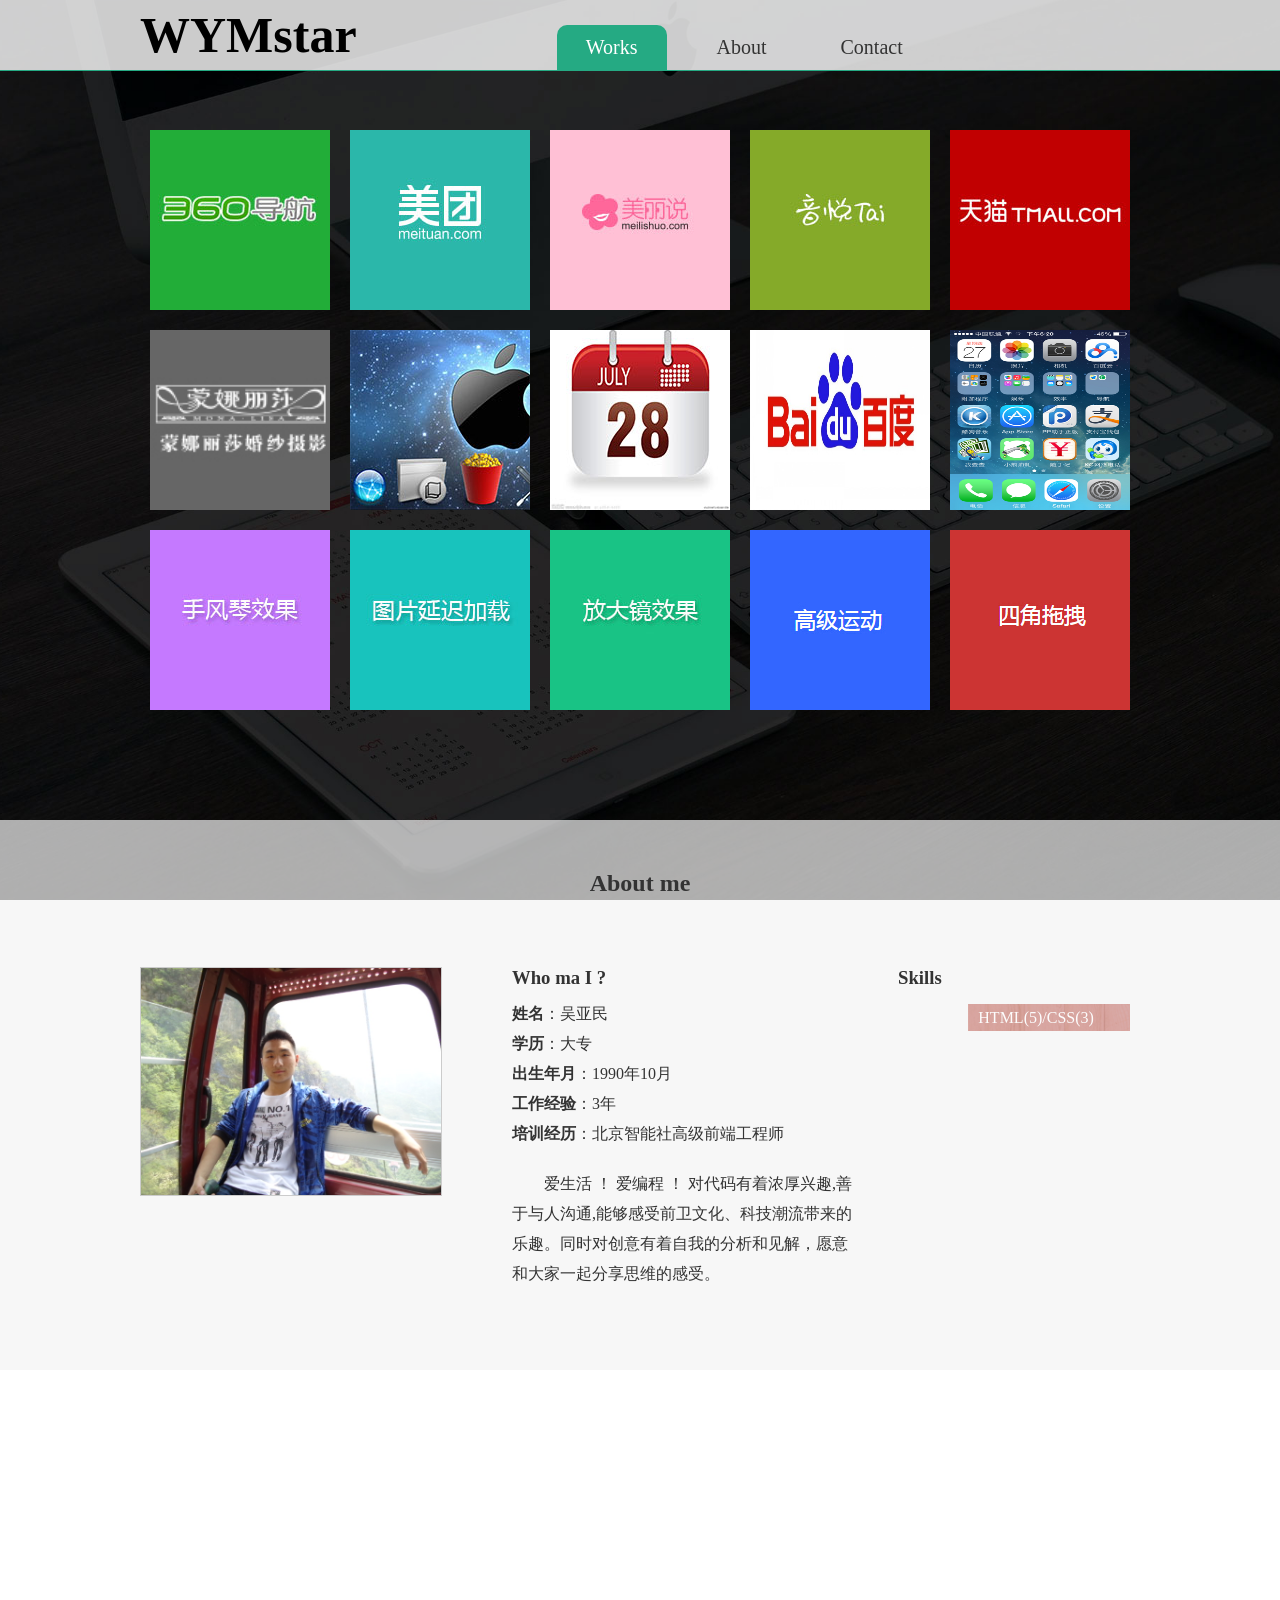
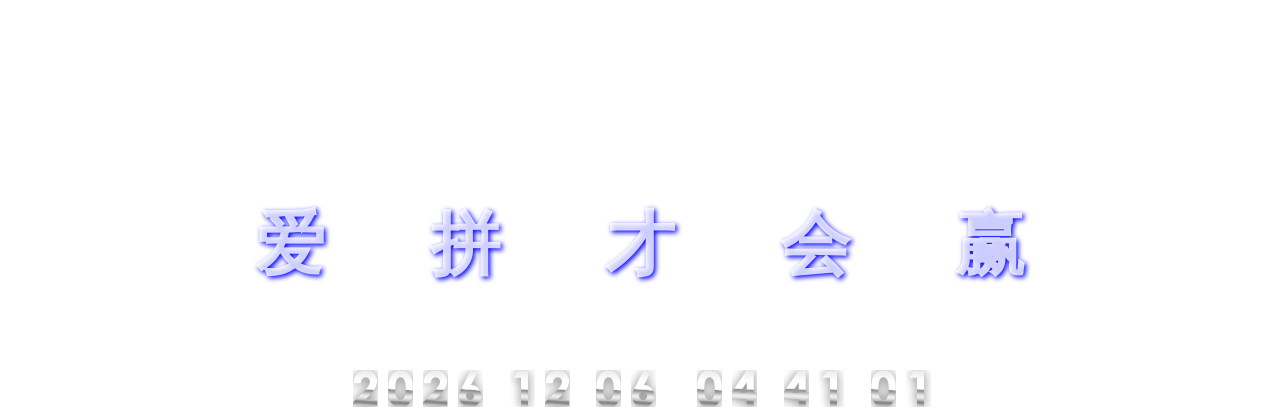
==== index.html @ f7fc480f "Presonal" ====
<!doctype html>
<html>
<head>
<meta charset="utf-8">
<title>WYMstar</title>
<link href="images/favicon.ico" rel="shortcut icon" />
<link href="css/common.css" rel="stylesheet" />
<link href="css/index.css" rel="stylesheet" />
<script src="js/index.js"></script>
<script src="js/move.js"></script>
</head>

<body>
	<div class="hd" id="hd">
    	<div class="wrap clearFix">
            <h2 class="fl">WYMstar</h2>
            <ul class="fl clearFix" id="nav">
            	<li id="active">
                    
                </li>
                <li class="li1 show">Works</li>
                <li class="li1">About</li>
                <li class="li1">Contact</li>                              
            </ul>
        </div>
        <div class="hr"></div>
    </div>
   <!-- work开始-->
    <div class="work wrap pos">
    	<ul class="clearFix" id="ul1">
        	<li>
            	<a href="html/360/360.html" target="_blank">
                    <img src="images/1.jpg" alt="仿360网页" />
                    <span><b>360网页导航</b></span>
               </a>
            </li>
            <li>
            	<a href="html/MeiTuan/index.html" target="_blank">
                    <img src="images/2.jpg" alt="美团全站" />
                    <span><b>美团网全站</b></span>
                </a>
            </li>
            <li>
            	<a href="html/meilishuo/meilishuo.html" target="_blank">
                    <img src="images/3.jpg" alt="美丽说首页" />
                    <span><b>美丽说首页</b></span>
                </a>
            </li>
            <li>
            	<a href="html/yinyuetai/index.html" target="_blank">
                    <img src="images/4.jpg" alt="音悦台首页" />
                    <span><b>音悦台首页</b></span>
                </a>
            </li>
            <li>
            	<a href="html/tianmao/tianmao.html" target="_blank">
                    <img src="images/5.jpg" alt="手机端天猫" />
                    <span><b>手机端天猫</b></span>
                </a>
            </li>
            <li>
            	<a href="html/hunshasheying/index.html" target="_blank">
                    <img src="images/6.jpg" alt="蒙娜丽莎婚纱网" />
                    <span><b>蒙娜丽莎婚纱网</b></span>
                </a>
            </li>
            <li>
            	<a href="html/code/苹果菜单.html" target="_blank">
                    <img src="images/11.jpg" alt="Mac菜单" />
                    <span><b>Mac菜单</b></span>
                </a>
            </li>
            <li>
            	<a href="html/code/日历.html" target="_blank">
                    <img src="images/13.jpg" alt="日历" />
                    <span><b>简单日历</b></span>
                </a>
            </li>
            <li>
            	<a href="html/code/模拟百度.html" target="_blank">
                    <img src="images/9.jpg" alt="百度搜索" />
                    <span><b>百度搜索</b></span>
                </a>
            </li>
            <li>
            	<a href="html/code/手机桌面效果.html" target="_blank">
                    <img src="images/10.jpg" alt="手机主屏" />
                    <span><b>手机桌面效果</b></span>
                </a>
            </li>
            <li>
            	<a href="html/code/手风琴.html" target="_blank">
                    <img src="images/7.jpg" alt="手风琴/推拉门" />
                    <span><b>手风琴/推拉门</b></span>
                </a>
            </li>
            <li>
            	<a href="html/code/延迟加载图片.html" target="_blank">
                    <img src="images/12.jpg" alt="图片延迟加载" />
                    <span><b>图片延迟加载</b></span>
                </a>
            </li>
            <li>
            	<a href="html/code/放大镜.html" target="_blank">
                    <img src="images/8.jpg" alt="放大镜效果" />
                    <span><b>放大镜效果</b></span>
                </a>
            </li>
            <li>
            	<a href="html/code/高级运动.html" target="_blank">
                    <img src="images/14.jpg" alt="高级运动" />
                    <span><b>高级运动</b></span>
                </a>
            </li>
            <li>
            	<a href="html/code/拖拽四角.html" target="_blank">
                    <img src="images/15.jpg" alt="四角拖拽" />
                    <span><b>四角拖拽</b></span>
                </a>
            </li>
        </ul>
    </div>
    <!--个人资料开始-->
    <div class="msg pos">
    	<div class="me wrap">
        	<h2>About me</h2>
            <div class="clearFix about">
            	<div class="me_left fl">
                	<img src="images/psb.jpg" width="290"  alt="" /> 
                </div>
                <div class="me_center fl">
               		<h3>Who ma I ?</h3>
                    <p><b>姓名</b>：吴亚民</p>                   
                    <p><b>学历</b>：大专</p>
                    <p><b>出生年月</b>：1990年10月</p>
                    <p><b>工作经验</b>：3年</p>
                    <p><b>培训经历</b>：北京智能社高级前端工程师</p>
                    <p class="mt20">爱生活 ！ 爱编程 ！ 对代码有着浓厚兴趣,善于与人沟通,能够感受前卫文化、科技潮流带来的乐趣。同时对创意有着自我的分析和见解，愿意和大家一起分享思维的感受。</p>
                </div>
                <div class="me_right fl">
                	<h3>Skills</h3>
                	<ul id="skill">
                    	<li><div class="skill1"><p>HTML(5)/CSS(3)</p></div></li>
                        <li><div class="skill2"><p>Javascript</p></div></li>
                        <li><div class="skill3"><p>Ajax/Jsonp</p></div></li>
                        <li><div class="skill4"><p>Photoshop</p></div></li>
                        <li><div class="skill5"><p>PHP/MySQL</p></div></li>
                        <li><div class="skill6"><p>NodeJS</p></div></li>
                    </ul>
                </div>
            </div>
        </div>
    </div>
    <!--联系方式开始-->
    <div class="contact wrap pos">
    	<h3>Contact me</h3>
        <div class="div1">
            <ul class="clearFix">
            	<li class="fl">Tele：18618333416</li>
                <li class="fl">Email：wu_yamin@yeah.net</li>
                <li class="fl">QQ：554323908</li>
            </ul>
        </div>
        <h1 class="motto">爱&nbsp;&nbsp;&nbsp;&nbsp;&nbsp;&nbsp;拼&nbsp;&nbsp;&nbsp;&nbsp;&nbsp;&nbsp;才&nbsp;&nbsp;&nbsp;&nbsp;&nbsp;&nbsp;会&nbsp;&nbsp;&nbsp;&nbsp;&nbsp;&nbsp;赢</h1>
        <div class="time" id="time">
        	<img src="images/0.png" alt="" />
            <img src="images/0.png" alt="" />
            <img src="images/0.png" alt="" />
            <img src="images/0.png" alt="" />
            <b>-</b>
            <img src="images/0.png" alt="" />
            <img src="images/0.png" alt="" />
            <b>-</b>
            <img src="images/0.png" alt="" />
            <img src="images/0.png" alt="" />
            <i></i>
            
            <img src="images/0.png" alt="" />
            <img src="images/0.png" alt="" />
            <b>:</b>
            <img src="images/0.png" alt="" />
            <img src="images/0.png" alt="" />
            <b>:</b>
            <img src="images/0.png" alt="" />
            <img src="images/0.png" alt="" />
        </div>
    </div>
    <div id="top"></div>
</body>
</html>
---- css/common.css ----
@charset "utf-8";
/* CSS Document */
body,h1, h2, h3, h4, h5, h6, p, ul, li, ol, dl, dt, dd, a, i, b, em, strong, img, input{margin:0; padding:0;}
li{list-style:none;}
a{text-decoration:none;}
i, em{font-style:normal;}
input,select{border:none; background:none; outline:none;}
textarea{outline:none; resize:none;}
/*清楚默认样式*/
/*公用*/
.clearFix:after{content:''; clear:both; display:block;}
.clearFix{zoom:1;}
.fl{float:left; display:inline;}
.fr{float:right; display:inline;}

.wrap{width:1000px; min-width:768px; margin:0 auto;}
.wrap a{color:#333;}
body{background:url(../images/bg.jpg) no-repeat center 0 fixed; background-size:cover; font-family:"microsoft yahei";}
body img{border:none; display:block;}
---- css/index.css ----
.hd{width:100%; height:70px; background:rgba(255,255,255,0.8); position:fixed; left:0; top:0; z-index:100;}
.hd h2{line-height:70px; font-size:50px; margin-right:200px;}
.hd ul{position:relative; width:420px; height:70px;}
.hd ul li{width:110px; height:70px; float:left; font-size:20px; margin-right:20px; color:#333; cursor:pointer; text-align:center; line-height:70px; position:relative; z-index:110; margin-top:12px;}
#active{background:#25aa83; border-radius:10px 10px 0 0; width:110px; height:45px; position:absolute; left:0; top:25px; margin-top:0;}
.hd ul li.show{color:#fff;}
.hd .hr{height:1px; overflow:hidden ;background:#25aa83;}


/*作品开始*/
.work ul{width:100%; margin-top:120px;}
.work ul li{width:180px; height:180px; background:#ccc; float:left; margin:10px; position:relative; overflow:hidden;}
.work ul li span{width:180px; height:180px; background:rgba(0,0,0,0.4); position:absolute; left:180px; top:0; color:#fff; text-align:center; line-height:180px;}
.work ul li img{width:180px; height:180px;}

/*个人资料开始*/
.msg{width:100%; height:500px; background:rgba(244,244,244,0.7); margin-top:100px; position:relative; padding-top:50px;}
.me{text-align:center; color:#333;}
.me .about{margin-top:70px;}
.me .me_left{border:1px solid #ccc; width:300px; height:227px; background:#fff; overflow:hidden;}
.me .me_left img{width:300px; height:227px; overflow:hidden; transition: all 1s;}
.me .me_left img:hover{transform:scale(1.1);}
.me .me_center{margin-left:70px; width:350px; text-align:left;}
.me .me_center h3{margin-bottom:10px;}
.me .me_center p{width:350px; line-height:30px;}
.me .me_center .mt20{margin-top:20px; text-indent:2em;}

.me .me_right{text-align:left; margin-left:36px;}
.me .me_right h3{margin-bottom:15px;}
.me .me_right ul li{margin-bottom:20px; color:#fff; line-height:27px; position:relative; width:232px; height:27px; overflow:hidden;}
.me .me_right ul li div{position:absolute; left:250px; top:0; opacity:0;}

.me .me_right ul li p{padding-left:10px;}
.skill1 {background: url(../images/skill1.png) no-repeat 0 0; width: 232px; height: 27px;}
.skill2 {background: url(../images/skill2.png) no-repeat 0 0; width: 215px; height: 27px;}
.skill3 {background: url(../images/skill3.png) no-repeat 0 0; width: 168px; height: 27px;}
.skill4 {background: url(../images/skill4.png) no-repeat 0 0; width: 151px; height: 27px;}
.skill5 {background: url(../images/skill5.png) no-repeat 0 0; width: 135px; height: 27px;}
.skill6 {background: url(../images/skill6.png) no-repeat 0 0; width: 120px; height: 27px;}



/*联系方式开始*/
.contact{width:100%; height:500px; text-align:center; color:#fff; position:relative;}
.contact h3{margin-top:150px; font-size:25px;}
.contact .div1{ position:relative;}
.contact .div1 ul{width:830px; position:absolute; left:50%; top:0; margin:70px 0 0 -415px; }
.contact .div1 ul li{margin-right:70px; font-size:20px;}
.contact .motto{font-size:70px; margin-top:250px; color:rgba(255,255,255,0.8); text-shadow:2px 2px 5px blue;}
/*返回顶部*/
#top{width:48px; height:49px; background:url(../images/top.png) no-repeat 0 0; position:fixed; right:15px; bottom:50px; cursor:pointer; display:none;}
#top:hover{background:url(../images/top.png) no-repeat -48px 0;}
/*时间*/
#time{color:#fff; width:594px; font-size:50px; overflow: hidden; position:absolute; left:50%; bottom:10px; margin-left:-292px;}
#time img,#time b,#time i{float:left;}
#time img{margin:18px 5px 0 5px;}
#time i{width:1px; height:10px;margin-right:30px;}

.nav-fixed{animation: nav 1s; -webkit-animation: nav 1s; -moz-animation: nav 1s; -o-animation: nav 1s;}
@keyframes nav{
	from {top:-70px;}	
	to {top:0;}
}
@-webkit-keyframes nav{
	from {top:-70px;}
	to {top:0;}
}
@-moz-keyframes nav{
	from {top:-70px;}
	to {top:0;}
}
@-o-keyframes nav{
	from {top:-70px;}
	to {top:0;}
}



@keyframes can{
	from {left:250px; opacity:0}
	to {left:0; opacity:1}	
}
@-webkit-keyframes{
	from {left:250px; opacity:0}
	to {left:0; opacity:1}	
}
@-moz-keyframes{
	from {left:250px; opacity:0}
	to {left:0; opacity:1}	
}
@-o-keyframes{
	from {left:250px; opacity:0}
	to {left:0; opacity:1}	
}
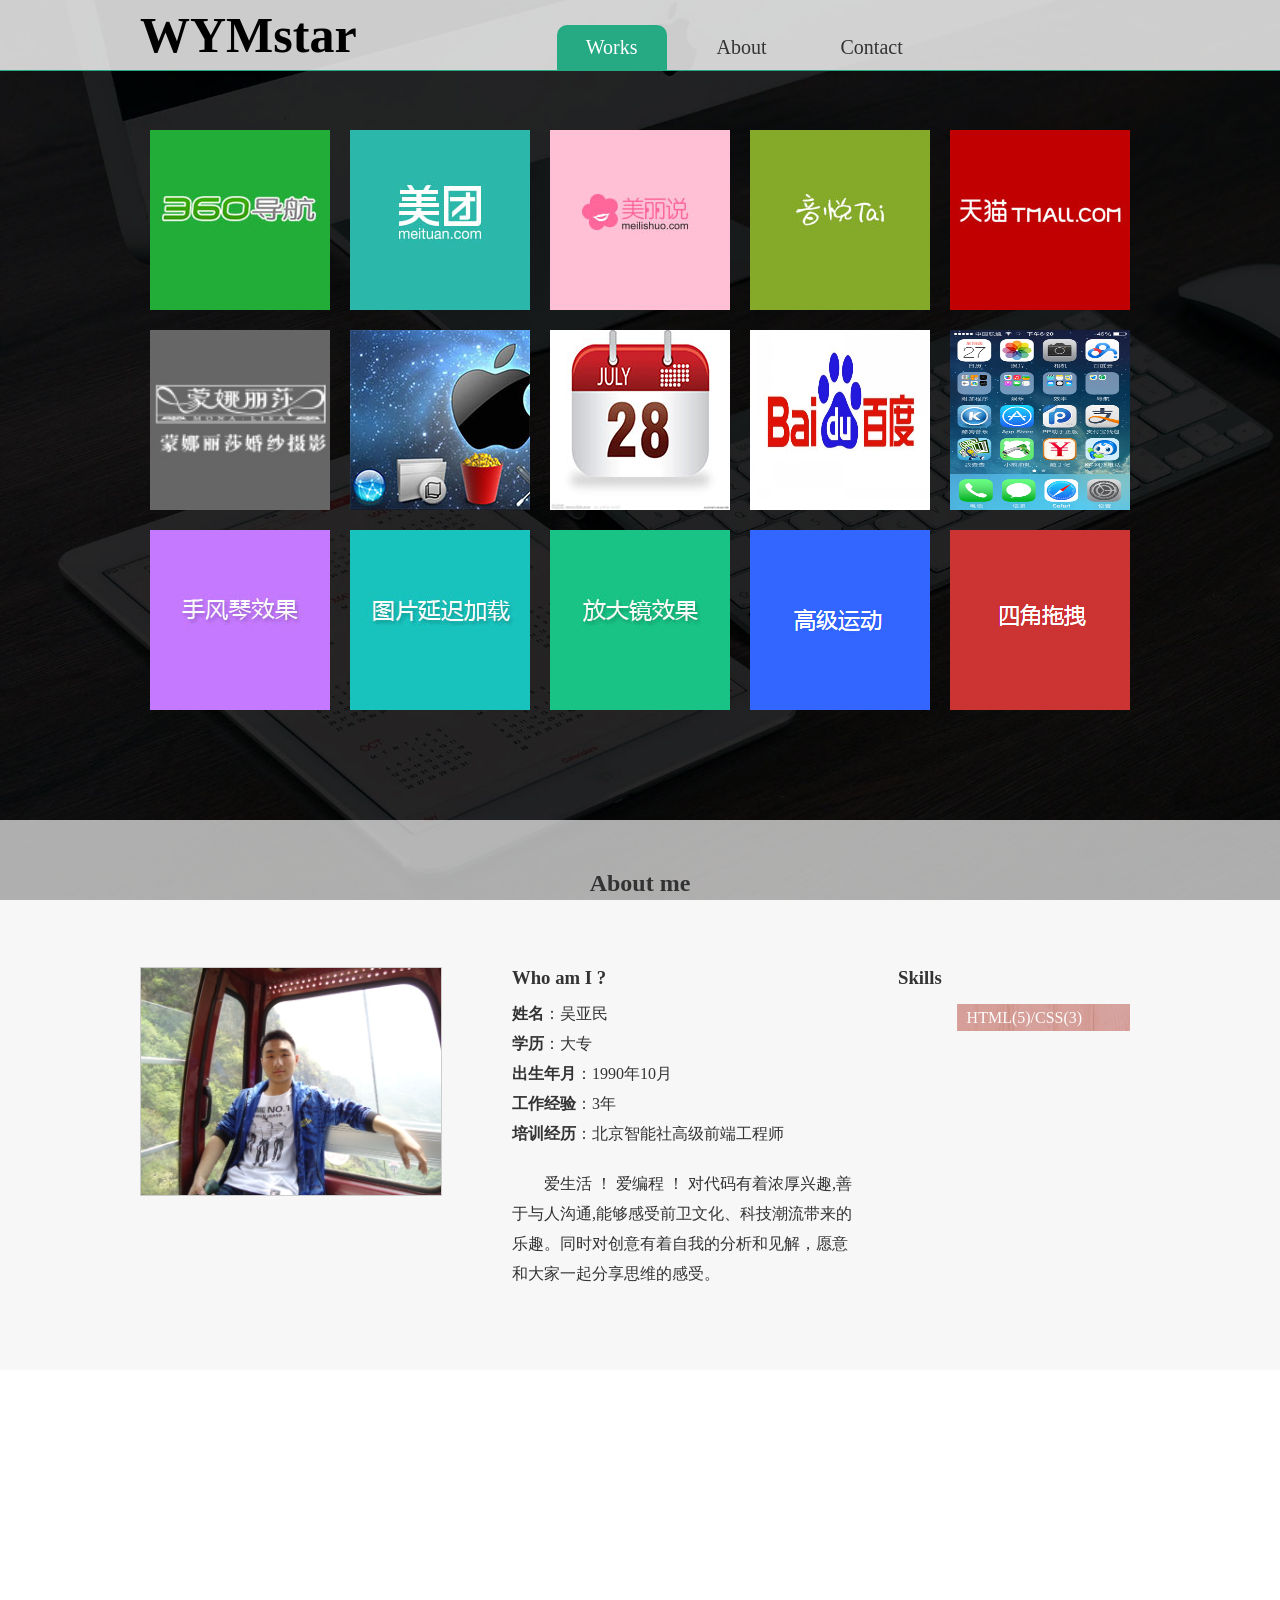
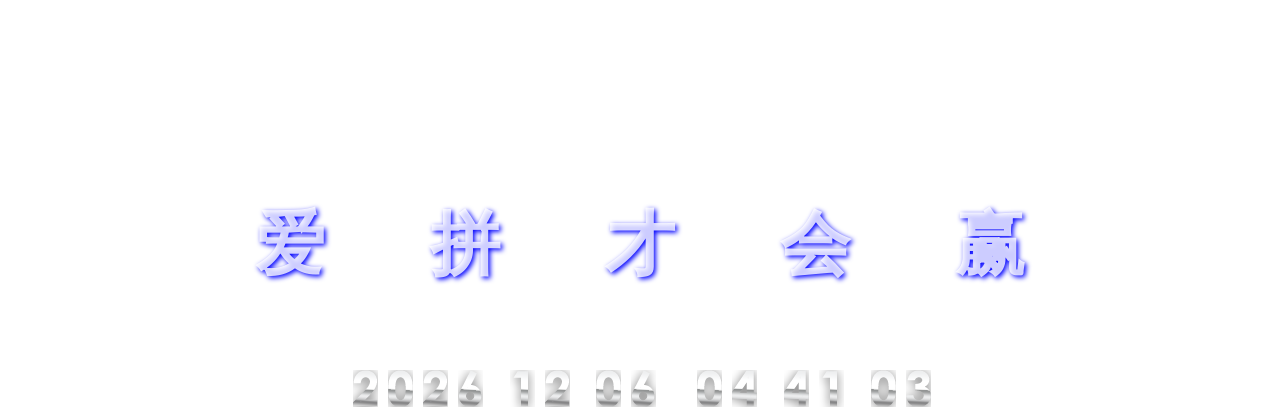
==== commit fc5b1c5a: "Presonal" ====
--- a/index.html
+++ b/index.html
@@ -129,7 +129,7 @@
                 	<img src="images/psb.jpg" width="290"  alt="" /> 
                 </div>
                 <div class="me_center fl">
-               		<h3>Who ma I ?</h3>
+               		<h3>Who am I ?</h3>
                     <p><b>姓名</b>：吴亚民</p>                   
                     <p><b>学历</b>：大专</p>
                     <p><b>出生年月</b>：1990年10月</p>
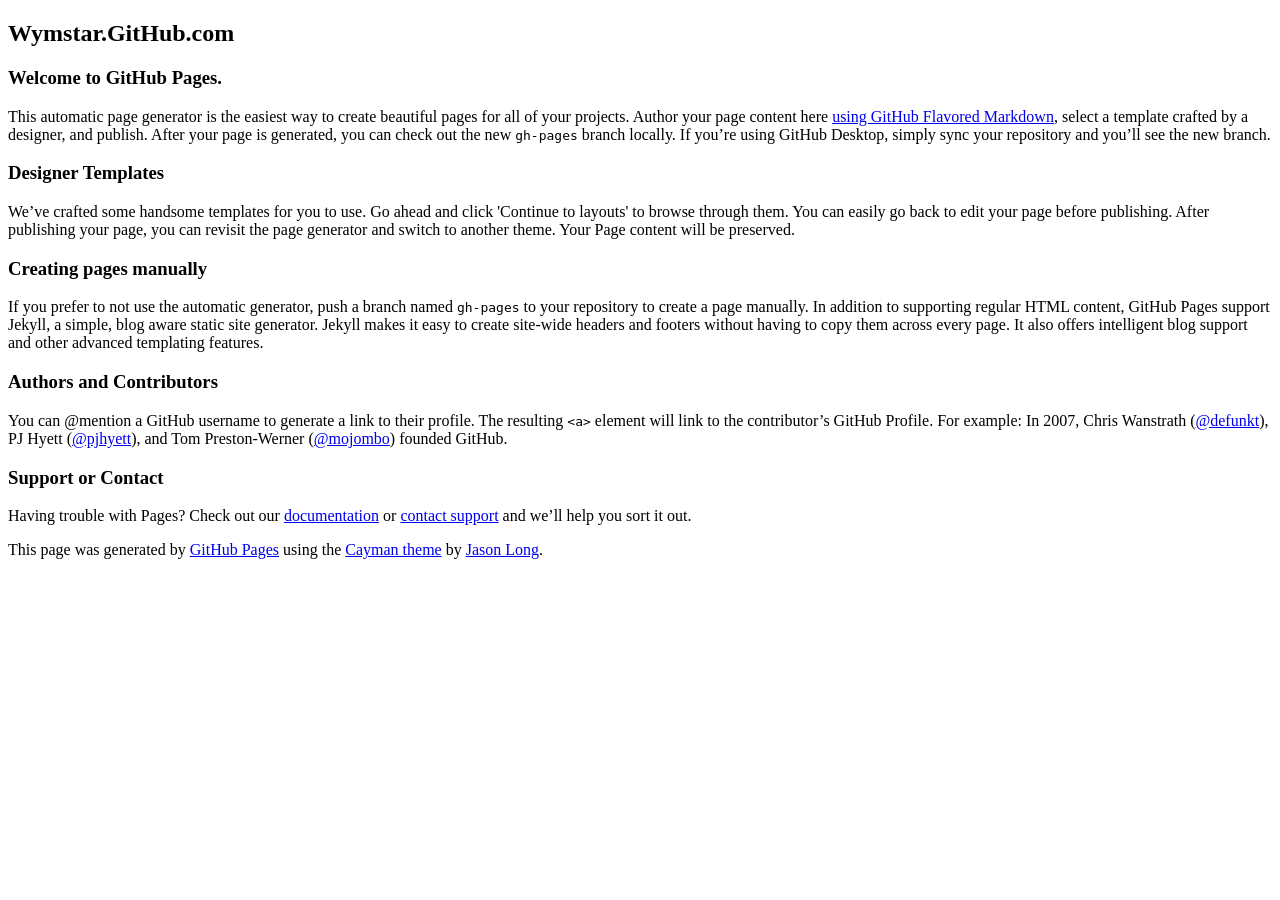
==== commit 8dbe4364: "Replace master branch with page content via GitHub" ====
--- a/index.html
+++ b/index.html
@@ -1,190 +1,53 @@
-<!doctype html>
-<html>
-<head>
-<meta charset="utf-8">
-<title>WYMstar</title>
-<link href="images/favicon.ico" rel="shortcut icon" />
-<link href="css/common.css" rel="stylesheet" />
-<link href="css/index.css" rel="stylesheet" />
-<script src="js/index.js"></script>
-<script src="js/move.js"></script>
-</head>
+<!DOCTYPE html>
+<html lang="en-us">
+  <head>
+    <meta charset="UTF-8">
+    <title>Wymstar.GitHub.com by wymstar</title>
+    <meta name="viewport" content="width=device-width, initial-scale=1">
+    <link rel="stylesheet" type="text/css" href="stylesheets/normalize.css" media="screen">
+    <link href='https://fonts.googleapis.com/css?family=Open+Sans:400,700' rel='stylesheet' type='text/css'>
+    <link rel="stylesheet" type="text/css" href="stylesheets/stylesheet.css" media="screen">
+    <link rel="stylesheet" type="text/css" href="stylesheets/github-light.css" media="screen">
+  </head>
+  <body>
+    <section class="page-header">
+      <h1 class="project-name">Wymstar.GitHub.com</h1>
+      <h2 class="project-tagline"></h2>
+    </section>
 
-<body>
-	<div class="hd" id="hd">
-    	<div class="wrap clearFix">
-            <h2 class="fl">WYMstar</h2>
-            <ul class="fl clearFix" id="nav">
-            	<li id="active">
-                    
-                </li>
-                <li class="li1 show">Works</li>
-                <li class="li1">About</li>
-                <li class="li1">Contact</li>                              
-            </ul>
-        </div>
-        <div class="hr"></div>
-    </div>
-   <!-- work开始-->
-    <div class="work wrap pos">
-    	<ul class="clearFix" id="ul1">
-        	<li>
-            	<a href="html/360/360.html" target="_blank">
-                    <img src="images/1.jpg" alt="仿360网页" />
-                    <span><b>360网页导航</b></span>
-               </a>
-            </li>
-            <li>
-            	<a href="html/MeiTuan/index.html" target="_blank">
-                    <img src="images/2.jpg" alt="美团全站" />
-                    <span><b>美团网全站</b></span>
-                </a>
-            </li>
-            <li>
-            	<a href="html/meilishuo/meilishuo.html" target="_blank">
-                    <img src="images/3.jpg" alt="美丽说首页" />
-                    <span><b>美丽说首页</b></span>
-                </a>
-            </li>
-            <li>
-            	<a href="html/yinyuetai/index.html" target="_blank">
-                    <img src="images/4.jpg" alt="音悦台首页" />
-                    <span><b>音悦台首页</b></span>
-                </a>
-            </li>
-            <li>
-            	<a href="html/tianmao/tianmao.html" target="_blank">
-                    <img src="images/5.jpg" alt="手机端天猫" />
-                    <span><b>手机端天猫</b></span>
-                </a>
-            </li>
-            <li>
-            	<a href="html/hunshasheying/index.html" target="_blank">
-                    <img src="images/6.jpg" alt="蒙娜丽莎婚纱网" />
-                    <span><b>蒙娜丽莎婚纱网</b></span>
-                </a>
-            </li>
-            <li>
-            	<a href="html/code/苹果菜单.html" target="_blank">
-                    <img src="images/11.jpg" alt="Mac菜单" />
-                    <span><b>Mac菜单</b></span>
-                </a>
-            </li>
-            <li>
-            	<a href="html/code/日历.html" target="_blank">
-                    <img src="images/13.jpg" alt="日历" />
-                    <span><b>简单日历</b></span>
-                </a>
-            </li>
-            <li>
-            	<a href="html/code/模拟百度.html" target="_blank">
-                    <img src="images/9.jpg" alt="百度搜索" />
-                    <span><b>百度搜索</b></span>
-                </a>
-            </li>
-            <li>
-            	<a href="html/code/手机桌面效果.html" target="_blank">
-                    <img src="images/10.jpg" alt="手机主屏" />
-                    <span><b>手机桌面效果</b></span>
-                </a>
-            </li>
-            <li>
-            	<a href="html/code/手风琴.html" target="_blank">
-                    <img src="images/7.jpg" alt="手风琴/推拉门" />
-                    <span><b>手风琴/推拉门</b></span>
-                </a>
-            </li>
-            <li>
-            	<a href="html/code/延迟加载图片.html" target="_blank">
-                    <img src="images/12.jpg" alt="图片延迟加载" />
-                    <span><b>图片延迟加载</b></span>
-                </a>
-            </li>
-            <li>
-            	<a href="html/code/放大镜.html" target="_blank">
-                    <img src="images/8.jpg" alt="放大镜效果" />
-                    <span><b>放大镜效果</b></span>
-                </a>
-            </li>
-            <li>
-            	<a href="html/code/高级运动.html" target="_blank">
-                    <img src="images/14.jpg" alt="高级运动" />
-                    <span><b>高级运动</b></span>
-                </a>
-            </li>
-            <li>
-            	<a href="html/code/拖拽四角.html" target="_blank">
-                    <img src="images/15.jpg" alt="四角拖拽" />
-                    <span><b>四角拖拽</b></span>
-                </a>
-            </li>
-        </ul>
-    </div>
-    <!--个人资料开始-->
-    <div class="msg pos">
-    	<div class="me wrap">
-        	<h2>About me</h2>
-            <div class="clearFix about">
-            	<div class="me_left fl">
-                	<img src="images/psb.jpg" width="290"  alt="" /> 
-                </div>
-                <div class="me_center fl">
-               		<h3>Who am I ?</h3>
-                    <p><b>姓名</b>：吴亚民</p>                   
-                    <p><b>学历</b>：大专</p>
-                    <p><b>出生年月</b>：1990年10月</p>
-                    <p><b>工作经验</b>：3年</p>
-                    <p><b>培训经历</b>：北京智能社高级前端工程师</p>
-                    <p class="mt20">爱生活 ！ 爱编程 ！ 对代码有着浓厚兴趣,善于与人沟通,能够感受前卫文化、科技潮流带来的乐趣。同时对创意有着自我的分析和见解，愿意和大家一起分享思维的感受。</p>
-                </div>
-                <div class="me_right fl">
-                	<h3>Skills</h3>
-                	<ul id="skill">
-                    	<li><div class="skill1"><p>HTML(5)/CSS(3)</p></div></li>
-                        <li><div class="skill2"><p>Javascript</p></div></li>
-                        <li><div class="skill3"><p>Ajax/Jsonp</p></div></li>
-                        <li><div class="skill4"><p>Photoshop</p></div></li>
-                        <li><div class="skill5"><p>PHP/MySQL</p></div></li>
-                        <li><div class="skill6"><p>NodeJS</p></div></li>
-                    </ul>
-                </div>
-            </div>
-        </div>
-    </div>
-    <!--联系方式开始-->
-    <div class="contact wrap pos">
-    	<h3>Contact me</h3>
-        <div class="div1">
-            <ul class="clearFix">
-            	<li class="fl">Tele：18618333416</li>
-                <li class="fl">Email：wu_yamin@yeah.net</li>
-                <li class="fl">QQ：554323908</li>
-            </ul>
-        </div>
-        <h1 class="motto">爱&nbsp;&nbsp;&nbsp;&nbsp;&nbsp;&nbsp;拼&nbsp;&nbsp;&nbsp;&nbsp;&nbsp;&nbsp;才&nbsp;&nbsp;&nbsp;&nbsp;&nbsp;&nbsp;会&nbsp;&nbsp;&nbsp;&nbsp;&nbsp;&nbsp;赢</h1>
-        <div class="time" id="time">
-        	<img src="images/0.png" alt="" />
-            <img src="images/0.png" alt="" />
-            <img src="images/0.png" alt="" />
-            <img src="images/0.png" alt="" />
-            <b>-</b>
-            <img src="images/0.png" alt="" />
-            <img src="images/0.png" alt="" />
-            <b>-</b>
-            <img src="images/0.png" alt="" />
-            <img src="images/0.png" alt="" />
-            <i></i>
-            
-            <img src="images/0.png" alt="" />
-            <img src="images/0.png" alt="" />
-            <b>:</b>
-            <img src="images/0.png" alt="" />
-            <img src="images/0.png" alt="" />
-            <b>:</b>
-            <img src="images/0.png" alt="" />
-            <img src="images/0.png" alt="" />
-        </div>
-    </div>
-    <div id="top"></div>
-</body>
+    <section class="main-content">
+      <h3>
+<a id="welcome-to-github-pages" class="anchor" href="#welcome-to-github-pages" aria-hidden="true"><span aria-hidden="true" class="octicon octicon-link"></span></a>Welcome to GitHub Pages.</h3>
+
+<p>This automatic page generator is the easiest way to create beautiful pages for all of your projects. Author your page content here <a href="https://guides.github.com/features/mastering-markdown/">using GitHub Flavored Markdown</a>, select a template crafted by a designer, and publish. After your page is generated, you can check out the new <code>gh-pages</code> branch locally. If you’re using GitHub Desktop, simply sync your repository and you’ll see the new branch.</p>
+
+<h3>
+<a id="designer-templates" class="anchor" href="#designer-templates" aria-hidden="true"><span aria-hidden="true" class="octicon octicon-link"></span></a>Designer Templates</h3>
+
+<p>We’ve crafted some handsome templates for you to use. Go ahead and click 'Continue to layouts' to browse through them. You can easily go back to edit your page before publishing. After publishing your page, you can revisit the page generator and switch to another theme. Your Page content will be preserved.</p>
+
+<h3>
+<a id="creating-pages-manually" class="anchor" href="#creating-pages-manually" aria-hidden="true"><span aria-hidden="true" class="octicon octicon-link"></span></a>Creating pages manually</h3>
+
+<p>If you prefer to not use the automatic generator, push a branch named <code>gh-pages</code> to your repository to create a page manually. In addition to supporting regular HTML content, GitHub Pages support Jekyll, a simple, blog aware static site generator. Jekyll makes it easy to create site-wide headers and footers without having to copy them across every page. It also offers intelligent blog support and other advanced templating features.</p>
+
+<h3>
+<a id="authors-and-contributors" class="anchor" href="#authors-and-contributors" aria-hidden="true"><span aria-hidden="true" class="octicon octicon-link"></span></a>Authors and Contributors</h3>
+
+<p>You can @mention a GitHub username to generate a link to their profile. The resulting <code>&lt;a&gt;</code> element will link to the contributor’s GitHub Profile. For example: In 2007, Chris Wanstrath (<a href="https://github.com/defunkt" class="user-mention">@defunkt</a>), PJ Hyett (<a href="https://github.com/pjhyett" class="user-mention">@pjhyett</a>), and Tom Preston-Werner (<a href="https://github.com/mojombo" class="user-mention">@mojombo</a>) founded GitHub.</p>
+
+<h3>
+<a id="support-or-contact" class="anchor" href="#support-or-contact" aria-hidden="true"><span aria-hidden="true" class="octicon octicon-link"></span></a>Support or Contact</h3>
+
+<p>Having trouble with Pages? Check out our <a href="https://help.github.com/pages">documentation</a> or <a href="https://github.com/contact">contact support</a> and we’ll help you sort it out.</p>
+
+      <footer class="site-footer">
+
+        <span class="site-footer-credits">This page was generated by <a href="https://pages.github.com">GitHub Pages</a> using the <a href="https://github.com/jasonlong/cayman-theme">Cayman theme</a> by <a href="https://twitter.com/jasonlong">Jason Long</a>.</span>
+      </footer>
+
+    </section>
+
+  
+  </body>
 </html>
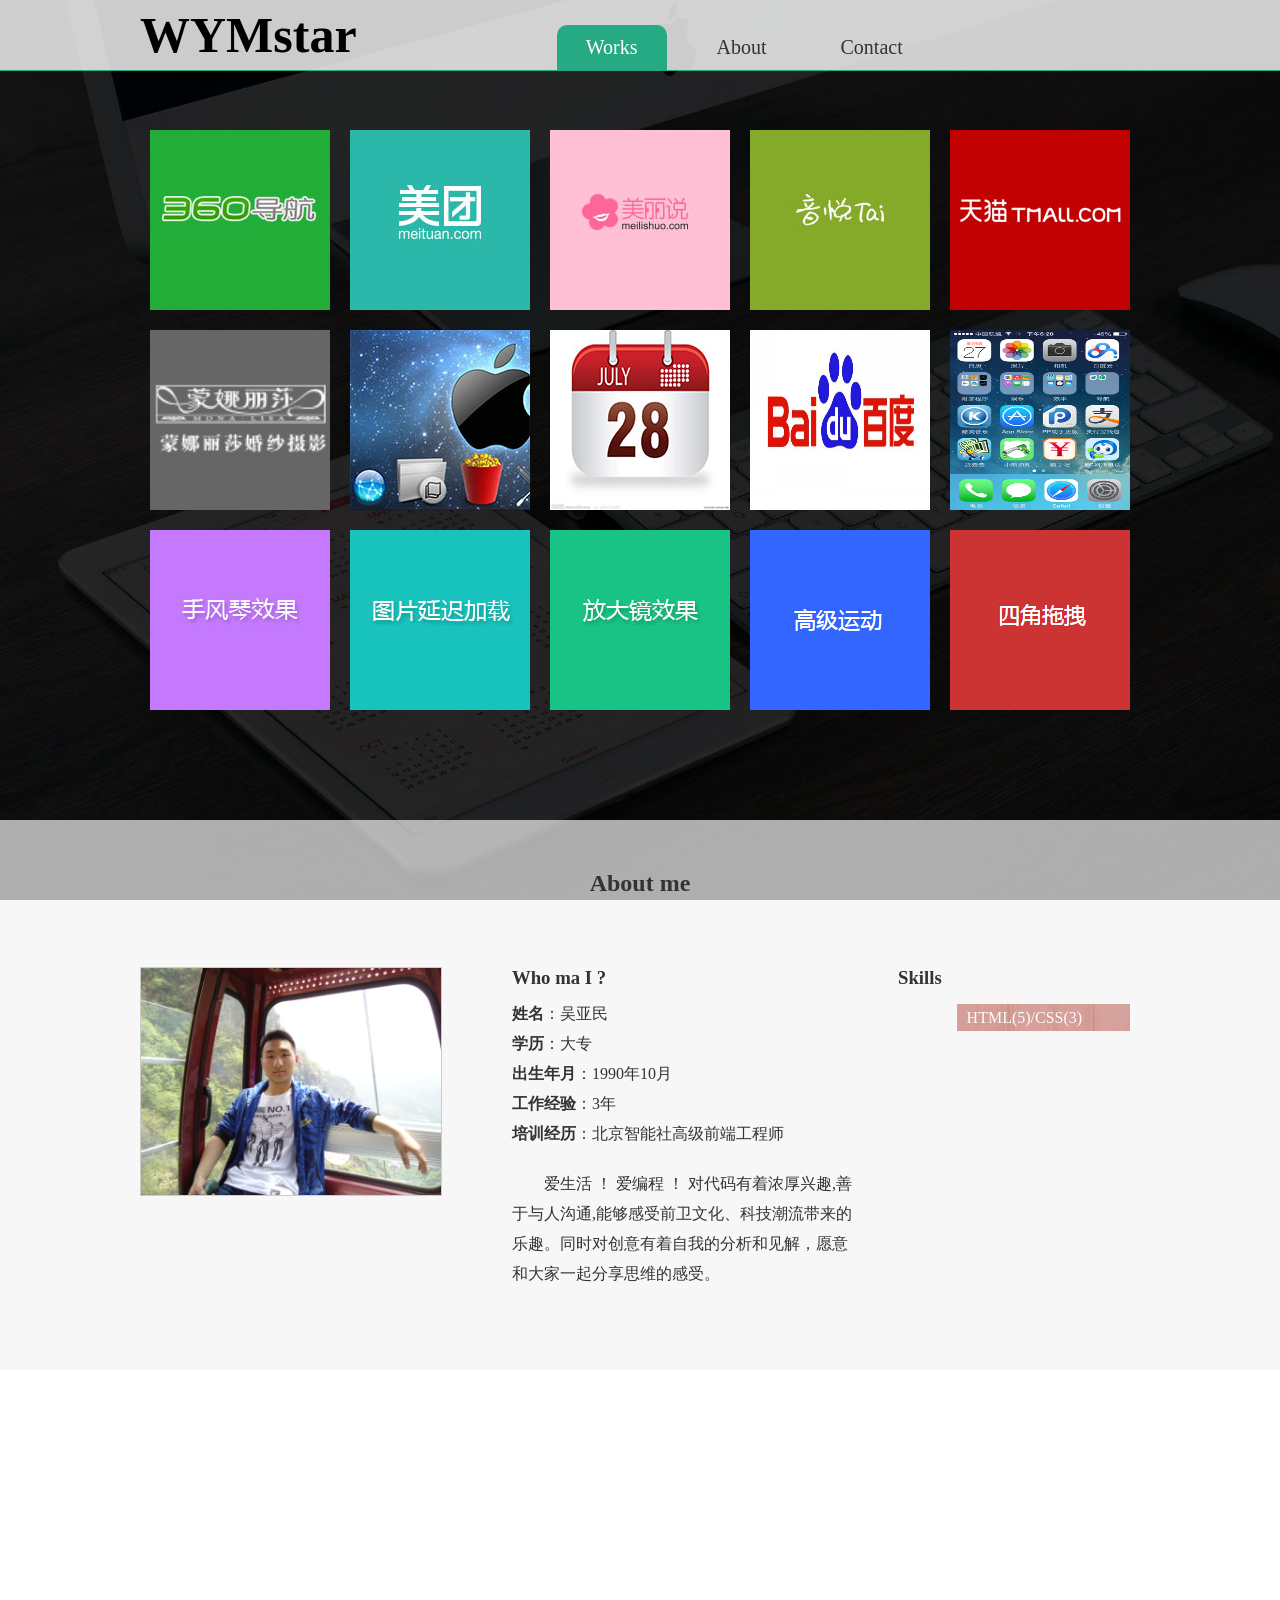
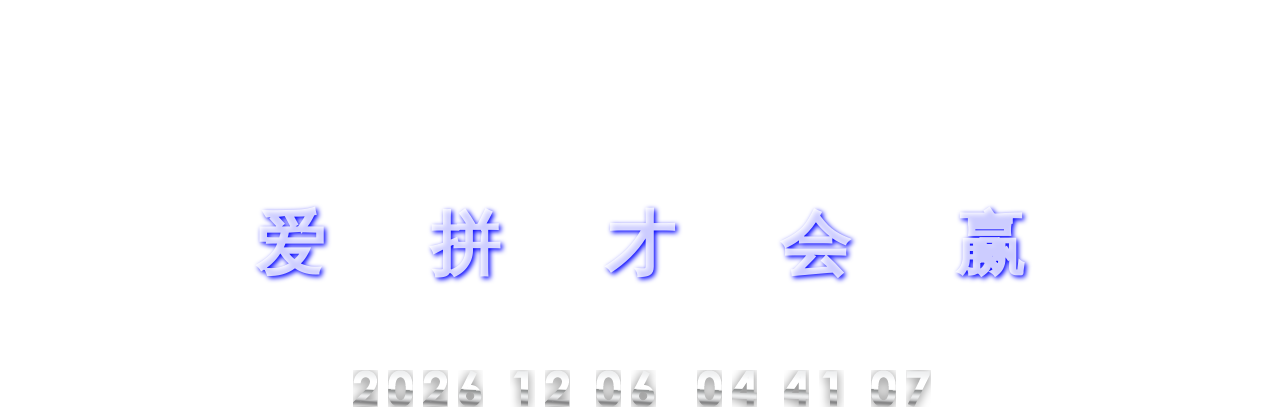
==== commit d8fc3231: "Presonal" ====
--- a/index.html
+++ b/index.html
@@ -1,53 +1,190 @@
-<!DOCTYPE html>
-<html lang="en-us">
-  <head>
-    <meta charset="UTF-8">
-    <title>Wymstar.GitHub.com by wymstar</title>
-    <meta name="viewport" content="width=device-width, initial-scale=1">
-    <link rel="stylesheet" type="text/css" href="stylesheets/normalize.css" media="screen">
-    <link href='https://fonts.googleapis.com/css?family=Open+Sans:400,700' rel='stylesheet' type='text/css'>
-    <link rel="stylesheet" type="text/css" href="stylesheets/stylesheet.css" media="screen">
-    <link rel="stylesheet" type="text/css" href="stylesheets/github-light.css" media="screen">
-  </head>
-  <body>
-    <section class="page-header">
-      <h1 class="project-name">Wymstar.GitHub.com</h1>
-      <h2 class="project-tagline"></h2>
-    </section>
+<!doctype html>
+<html>
+<head>
+<meta charset="utf-8">
+<title>WYMstar</title>
+<link href="images/favicon.ico" rel="shortcut icon" />
+<link href="css/common.css" rel="stylesheet" />
+<link href="css/index.css" rel="stylesheet" />
+<script src="js/index.js"></script>
+<script src="js/move.js"></script>
+</head>
 
-    <section class="main-content">
-      <h3>
-<a id="welcome-to-github-pages" class="anchor" href="#welcome-to-github-pages" aria-hidden="true"><span aria-hidden="true" class="octicon octicon-link"></span></a>Welcome to GitHub Pages.</h3>
-
-<p>This automatic page generator is the easiest way to create beautiful pages for all of your projects. Author your page content here <a href="https://guides.github.com/features/mastering-markdown/">using GitHub Flavored Markdown</a>, select a template crafted by a designer, and publish. After your page is generated, you can check out the new <code>gh-pages</code> branch locally. If you’re using GitHub Desktop, simply sync your repository and you’ll see the new branch.</p>
-
-<h3>
-<a id="designer-templates" class="anchor" href="#designer-templates" aria-hidden="true"><span aria-hidden="true" class="octicon octicon-link"></span></a>Designer Templates</h3>
-
-<p>We’ve crafted some handsome templates for you to use. Go ahead and click 'Continue to layouts' to browse through them. You can easily go back to edit your page before publishing. After publishing your page, you can revisit the page generator and switch to another theme. Your Page content will be preserved.</p>
-
-<h3>
-<a id="creating-pages-manually" class="anchor" href="#creating-pages-manually" aria-hidden="true"><span aria-hidden="true" class="octicon octicon-link"></span></a>Creating pages manually</h3>
-
-<p>If you prefer to not use the automatic generator, push a branch named <code>gh-pages</code> to your repository to create a page manually. In addition to supporting regular HTML content, GitHub Pages support Jekyll, a simple, blog aware static site generator. Jekyll makes it easy to create site-wide headers and footers without having to copy them across every page. It also offers intelligent blog support and other advanced templating features.</p>
-
-<h3>
-<a id="authors-and-contributors" class="anchor" href="#authors-and-contributors" aria-hidden="true"><span aria-hidden="true" class="octicon octicon-link"></span></a>Authors and Contributors</h3>
-
-<p>You can @mention a GitHub username to generate a link to their profile. The resulting <code>&lt;a&gt;</code> element will link to the contributor’s GitHub Profile. For example: In 2007, Chris Wanstrath (<a href="https://github.com/defunkt" class="user-mention">@defunkt</a>), PJ Hyett (<a href="https://github.com/pjhyett" class="user-mention">@pjhyett</a>), and Tom Preston-Werner (<a href="https://github.com/mojombo" class="user-mention">@mojombo</a>) founded GitHub.</p>
-
-<h3>
-<a id="support-or-contact" class="anchor" href="#support-or-contact" aria-hidden="true"><span aria-hidden="true" class="octicon octicon-link"></span></a>Support or Contact</h3>
-
-<p>Having trouble with Pages? Check out our <a href="https://help.github.com/pages">documentation</a> or <a href="https://github.com/contact">contact support</a> and we’ll help you sort it out.</p>
-
-      <footer class="site-footer">
-
-        <span class="site-footer-credits">This page was generated by <a href="https://pages.github.com">GitHub Pages</a> using the <a href="https://github.com/jasonlong/cayman-theme">Cayman theme</a> by <a href="https://twitter.com/jasonlong">Jason Long</a>.</span>
-      </footer>
-
-    </section>
-
-  
-  </body>
+<body>
+	<div class="hd" id="hd">
+    	<div class="wrap clearFix">
+            <h2 class="fl">WYMstar</h2>
+            <ul class="fl clearFix" id="nav">
+            	<li id="active">
+                    
+                </li>
+                <li class="li1 show">Works</li>
+                <li class="li1">About</li>
+                <li class="li1">Contact</li>                              
+            </ul>
+        </div>
+        <div class="hr"></div>
+    </div>
+   <!-- work开始-->
+    <div class="work wrap pos">
+    	<ul class="clearFix" id="ul1">
+        	<li>
+            	<a href="html/360/360.html" target="_blank">
+                    <img src="images/1.jpg" alt="仿360网页" />
+                    <span><b>360网页导航</b></span>
+               </a>
+            </li>
+            <li>
+            	<a href="html/MeiTuan/index.html" target="_blank">
+                    <img src="images/2.jpg" alt="美团全站" />
+                    <span><b>美团网全站</b></span>
+                </a>
+            </li>
+            <li>
+            	<a href="html/meilishuo/meilishuo.html" target="_blank">
+                    <img src="images/3.jpg" alt="美丽说首页" />
+                    <span><b>美丽说首页</b></span>
+                </a>
+            </li>
+            <li>
+            	<a href="html/yinyuetai/index.html" target="_blank">
+                    <img src="images/4.jpg" alt="音悦台首页" />
+                    <span><b>音悦台首页</b></span>
+                </a>
+            </li>
+            <li>
+            	<a href="html/tianmao/tianmao.html" target="_blank">
+                    <img src="images/5.jpg" alt="手机端天猫" />
+                    <span><b>手机端天猫</b></span>
+                </a>
+            </li>
+            <li>
+            	<a href="html/hunshasheying/index.html" target="_blank">
+                    <img src="images/6.jpg" alt="蒙娜丽莎婚纱网" />
+                    <span><b>蒙娜丽莎婚纱网</b></span>
+                </a>
+            </li>
+            <li>
+            	<a href="html/code/苹果菜单.html" target="_blank">
+                    <img src="images/11.jpg" alt="Mac菜单" />
+                    <span><b>Mac菜单</b></span>
+                </a>
+            </li>
+            <li>
+            	<a href="html/code/日历.html" target="_blank">
+                    <img src="images/13.jpg" alt="日历" />
+                    <span><b>简单日历</b></span>
+                </a>
+            </li>
+            <li>
+            	<a href="html/code/模拟百度.html" target="_blank">
+                    <img src="images/9.jpg" alt="百度搜索" />
+                    <span><b>百度搜索</b></span>
+                </a>
+            </li>
+            <li>
+            	<a href="html/code/手机桌面效果.html" target="_blank">
+                    <img src="images/10.jpg" alt="手机主屏" />
+                    <span><b>手机桌面效果</b></span>
+                </a>
+            </li>
+            <li>
+            	<a href="html/code/手风琴.html" target="_blank">
+                    <img src="images/7.jpg" alt="手风琴/推拉门" />
+                    <span><b>手风琴/推拉门</b></span>
+                </a>
+            </li>
+            <li>
+            	<a href="html/code/延迟加载图片.html" target="_blank">
+                    <img src="images/12.jpg" alt="图片延迟加载" />
+                    <span><b>图片延迟加载</b></span>
+                </a>
+            </li>
+            <li>
+            	<a href="html/code/放大镜.html" target="_blank">
+                    <img src="images/8.jpg" alt="放大镜效果" />
+                    <span><b>放大镜效果</b></span>
+                </a>
+            </li>
+            <li>
+            	<a href="html/code/高级运动.html" target="_blank">
+                    <img src="images/14.jpg" alt="高级运动" />
+                    <span><b>高级运动</b></span>
+                </a>
+            </li>
+            <li>
+            	<a href="html/code/拖拽四角.html" target="_blank">
+                    <img src="images/15.jpg" alt="四角拖拽" />
+                    <span><b>四角拖拽</b></span>
+                </a>
+            </li>
+        </ul>
+    </div>
+    <!--个人资料开始-->
+    <div class="msg pos">
+    	<div class="me wrap">
+        	<h2>About me</h2>
+            <div class="clearFix about">
+            	<div class="me_left fl">
+                	<img src="images/psb.jpg" width="290"  alt="" /> 
+                </div>
+                <div class="me_center fl">
+               		<h3>Who ma I ?</h3>
+                    <p><b>姓名</b>：吴亚民</p>                   
+                    <p><b>学历</b>：大专</p>
+                    <p><b>出生年月</b>：1990年10月</p>
+                    <p><b>工作经验</b>：3年</p>
+                    <p><b>培训经历</b>：北京智能社高级前端工程师</p>
+                    <p class="mt20">爱生活 ！ 爱编程 ！ 对代码有着浓厚兴趣,善于与人沟通,能够感受前卫文化、科技潮流带来的乐趣。同时对创意有着自我的分析和见解，愿意和大家一起分享思维的感受。</p>
+                </div>
+                <div class="me_right fl">
+                	<h3>Skills</h3>
+                	<ul id="skill">
+                    	<li><div class="skill1"><p>HTML(5)/CSS(3)</p></div></li>
+                        <li><div class="skill2"><p>Javascript</p></div></li>
+                        <li><div class="skill3"><p>Ajax/Jsonp</p></div></li>
+                        <li><div class="skill4"><p>Photoshop</p></div></li>
+                        <li><div class="skill5"><p>PHP/MySQL</p></div></li>
+                        <li><div class="skill6"><p>NodeJS</p></div></li>
+                    </ul>
+                </div>
+            </div>
+        </div>
+    </div>
+    <!--联系方式开始-->
+    <div class="contact wrap pos">
+    	<h3>Contact me</h3>
+        <div class="div1">
+            <ul class="clearFix">
+            	<li class="fl">Tele：18618333416</li>
+                <li class="fl">Email：wu_yamin@yeah.net</li>
+                <li class="fl">QQ：554323908</li>
+            </ul>
+        </div>
+        <h1 class="motto">爱&nbsp;&nbsp;&nbsp;&nbsp;&nbsp;&nbsp;拼&nbsp;&nbsp;&nbsp;&nbsp;&nbsp;&nbsp;才&nbsp;&nbsp;&nbsp;&nbsp;&nbsp;&nbsp;会&nbsp;&nbsp;&nbsp;&nbsp;&nbsp;&nbsp;赢</h1>
+        <div class="time" id="time">
+        	<img src="images/0.png" alt="" />
+            <img src="images/0.png" alt="" />
+            <img src="images/0.png" alt="" />
+            <img src="images/0.png" alt="" />
+            <b>-</b>
+            <img src="images/0.png" alt="" />
+            <img src="images/0.png" alt="" />
+            <b>-</b>
+            <img src="images/0.png" alt="" />
+            <img src="images/0.png" alt="" />
+            <i></i>
+            
+            <img src="images/0.png" alt="" />
+            <img src="images/0.png" alt="" />
+            <b>:</b>
+            <img src="images/0.png" alt="" />
+            <img src="images/0.png" alt="" />
+            <b>:</b>
+            <img src="images/0.png" alt="" />
+            <img src="images/0.png" alt="" />
+        </div>
+    </div>
+    <div id="top"></div>
+</body>
 </html>
--- a/css/common.css
+++ b/css/common.css
@@ -0,0 +1,19 @@
+@charset "utf-8";
+/* CSS Document */
+body,h1, h2, h3, h4, h5, h6, p, ul, li, ol, dl, dt, dd, a, i, b, em, strong, img, input{margin:0; padding:0;}
+li{list-style:none;}
+a{text-decoration:none;}
+i, em{font-style:normal;}
+input,select{border:none; background:none; outline:none;}
+textarea{outline:none; resize:none;}
+/*清楚默认样式*/
+/*公用*/
+.clearFix:after{content:''; clear:both; display:block;}
+.clearFix{zoom:1;}
+.fl{float:left; display:inline;}
+.fr{float:right; display:inline;}
+
+.wrap{width:1000px; min-width:768px; margin:0 auto;}
+.wrap a{color:#333;}
+body{background:url(../images/bg.jpg) no-repeat center 0 fixed; background-size:cover; font-family:"microsoft yahei";}
+body img{border:none; display:block;}
--- a/css/index.css
+++ b/css/index.css
@@ -0,0 +1,97 @@
+.hd{width:100%; height:70px; background:rgba(255,255,255,0.8); position:fixed; left:0; top:0; z-index:100;}
+.hd h2{line-height:70px; font-size:50px; margin-right:200px;}
+.hd ul{position:relative; width:420px; height:70px;}
+.hd ul li{width:110px; height:70px; float:left; font-size:20px; margin-right:20px; color:#333; cursor:pointer; text-align:center; line-height:70px; position:relative; z-index:110; margin-top:12px;}
+#active{background:#25aa83; border-radius:10px 10px 0 0; width:110px; height:45px; position:absolute; left:0; top:25px; margin-top:0;}
+.hd ul li.show{color:#fff;}
+.hd .hr{height:1px; overflow:hidden ;background:#25aa83;}
+
+
+/*作品开始*/
+.work ul{width:100%; margin-top:120px;}
+.work ul li{width:180px; height:180px; background:#ccc; float:left; margin:10px; position:relative; overflow:hidden;}
+.work ul li span{width:180px; height:180px; background:rgba(0,0,0,0.4); position:absolute; left:180px; top:0; color:#fff; text-align:center; line-height:180px;}
+.work ul li img{width:180px; height:180px;}
+
+/*个人资料开始*/
+.msg{width:100%; height:500px; background:rgba(244,244,244,0.7); margin-top:100px; position:relative; padding-top:50px;}
+.me{text-align:center; color:#333;}
+.me .about{margin-top:70px;}
+.me .me_left{border:1px solid #ccc; width:300px; height:227px; background:#fff; overflow:hidden;}
+.me .me_left img{width:300px; height:227px; overflow:hidden; transition: all 1s;}
+.me .me_left img:hover{transform:scale(1.1);}
+.me .me_center{margin-left:70px; width:350px; text-align:left;}
+.me .me_center h3{margin-bottom:10px;}
+.me .me_center p{width:350px; line-height:30px;}
+.me .me_center .mt20{margin-top:20px; text-indent:2em;}
+
+.me .me_right{text-align:left; margin-left:36px;}
+.me .me_right h3{margin-bottom:15px;}
+.me .me_right ul li{margin-bottom:20px; color:#fff; line-height:27px; position:relative; width:232px; height:27px; overflow:hidden;}
+.me .me_right ul li div{position:absolute; left:250px; top:0; opacity:0;}
+
+.me .me_right ul li p{padding-left:10px;}
+.skill1 {background: url(../images/skill1.png) no-repeat 0 0; width: 232px; height: 27px;}
+.skill2 {background: url(../images/skill2.png) no-repeat 0 0; width: 215px; height: 27px;}
+.skill3 {background: url(../images/skill3.png) no-repeat 0 0; width: 168px; height: 27px;}
+.skill4 {background: url(../images/skill4.png) no-repeat 0 0; width: 151px; height: 27px;}
+.skill5 {background: url(../images/skill5.png) no-repeat 0 0; width: 135px; height: 27px;}
+.skill6 {background: url(../images/skill6.png) no-repeat 0 0; width: 120px; height: 27px;}
+
+
+
+/*联系方式开始*/
+.contact{width:100%; height:500px; text-align:center; color:#fff; position:relative;}
+.contact h3{margin-top:150px; font-size:25px;}
+.contact .div1{ position:relative;}
+.contact .div1 ul{width:830px; position:absolute; left:50%; top:0; margin:70px 0 0 -415px; }
+.contact .div1 ul li{margin-right:70px; font-size:20px;}
+.contact .motto{font-size:70px; margin-top:250px; color:rgba(255,255,255,0.8); text-shadow:2px 2px 5px blue;}
+/*返回顶部*/
+#top{width:48px; height:49px; background:url(../images/top.png) no-repeat 0 0; position:fixed; right:15px; bottom:50px; cursor:pointer; display:none;}
+#top:hover{background:url(../images/top.png) no-repeat -48px 0;}
+/*时间*/
+#time{color:#fff; width:594px; font-size:50px; overflow: hidden; position:absolute; left:50%; bottom:10px; margin-left:-292px;}
+#time img,#time b,#time i{float:left;}
+#time img{margin:18px 5px 0 5px;}
+#time i{width:1px; height:10px;margin-right:30px;}
+
+.nav-fixed{animation: nav 1s; -webkit-animation: nav 1s; -moz-animation: nav 1s; -o-animation: nav 1s;}
+@keyframes nav{
+	from {top:-70px;}	
+	to {top:0;}
+}
+@-webkit-keyframes nav{
+	from {top:-70px;}
+	to {top:0;}
+}
+@-moz-keyframes nav{
+	from {top:-70px;}
+	to {top:0;}
+}
+@-o-keyframes nav{
+	from {top:-70px;}
+	to {top:0;}
+}
+
+
+
+@keyframes can{
+	from {left:250px; opacity:0}
+	to {left:0; opacity:1}	
+}
+@-webkit-keyframes{
+	from {left:250px; opacity:0}
+	to {left:0; opacity:1}	
+}
+@-moz-keyframes{
+	from {left:250px; opacity:0}
+	to {left:0; opacity:1}	
+}
+@-o-keyframes{
+	from {left:250px; opacity:0}
+	to {left:0; opacity:1}	
+}
+
+
+
